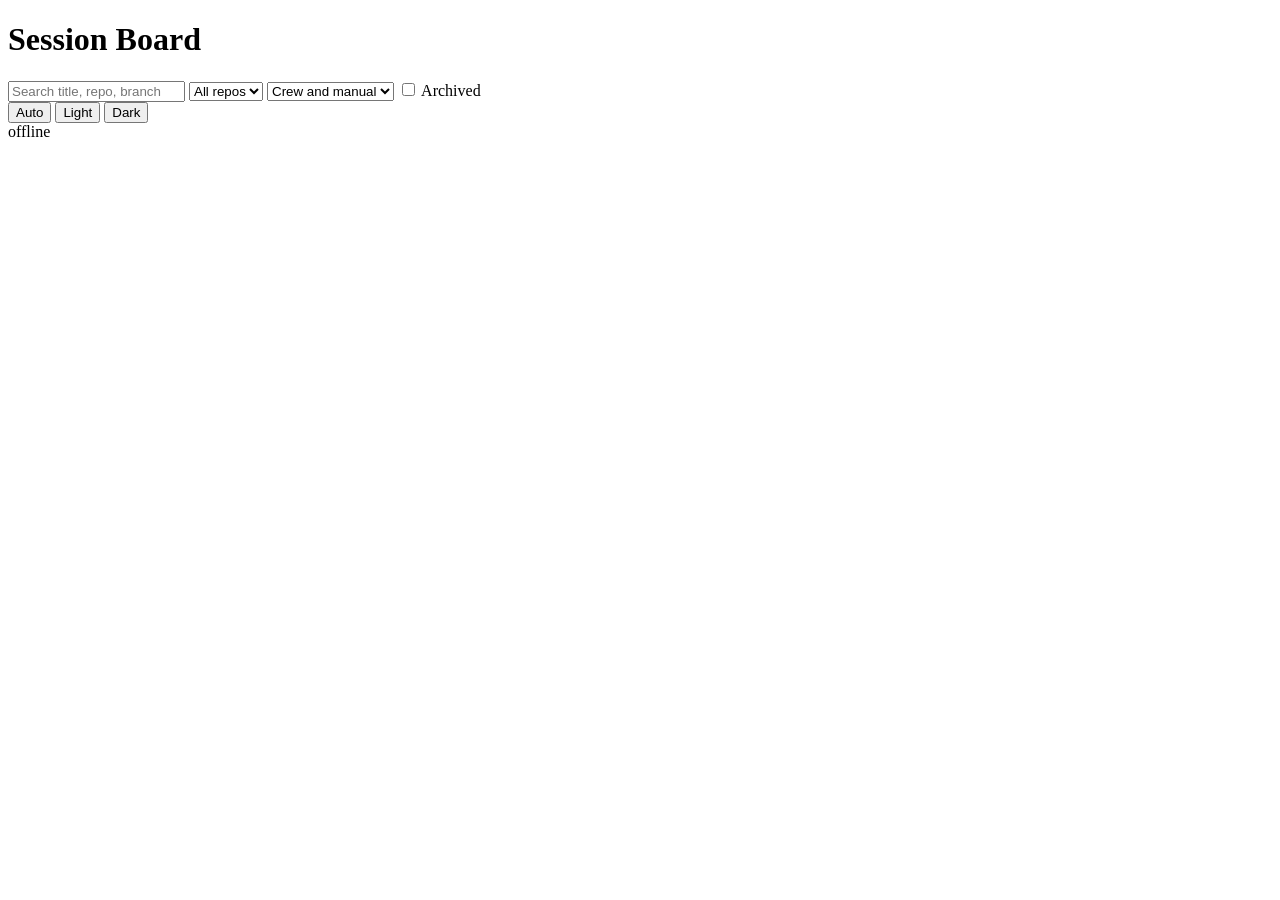
==== server/public/index.html @ 0a89644d "feat(board): a local kanban board of every Claude Code session (v0.1.0) (#318) Co-authored-by: Claud" ====
<!doctype html>
<html lang="en">
<head>
  <meta charset="utf-8">
  <meta name="viewport" content="width=device-width, initial-scale=1">
  <title>Session Board</title>
  <script src="/theme.js"></script>
  <link rel="stylesheet" href="/board.css">
  <script type="module" src="/app.mjs"></script>
</head>
<body>
  <header class="bar">
    <h1>Session Board</h1>
    <div class="filters">
      <input id="search" type="search" placeholder="Search title, repo, branch" aria-label="Search">
      <select id="repo" aria-label="Repository"><option value="">All repos</option></select>
      <select id="kind" aria-label="Session kind">
        <option value="">Crew and manual</option>
        <option value="crew">Crew only</option>
        <option value="manual">Manual only</option>
      </select>
      <label class="check"><input id="archived" type="checkbox"> Archived</label>
    </div>
    <div class="theme" role="group" aria-label="Theme">
      <button type="button" data-theme-choice="auto">Auto</button>
      <button type="button" data-theme-choice="light">Light</button>
      <button type="button" data-theme-choice="dark">Dark</button>
    </div>
    <span id="live" class="live" role="status" title="Live updates">offline</span>
  </header>
  <main id="board" class="board"></main>
  <div id="toast" class="toast" role="status" aria-live="polite"></div>
</body>
</html>
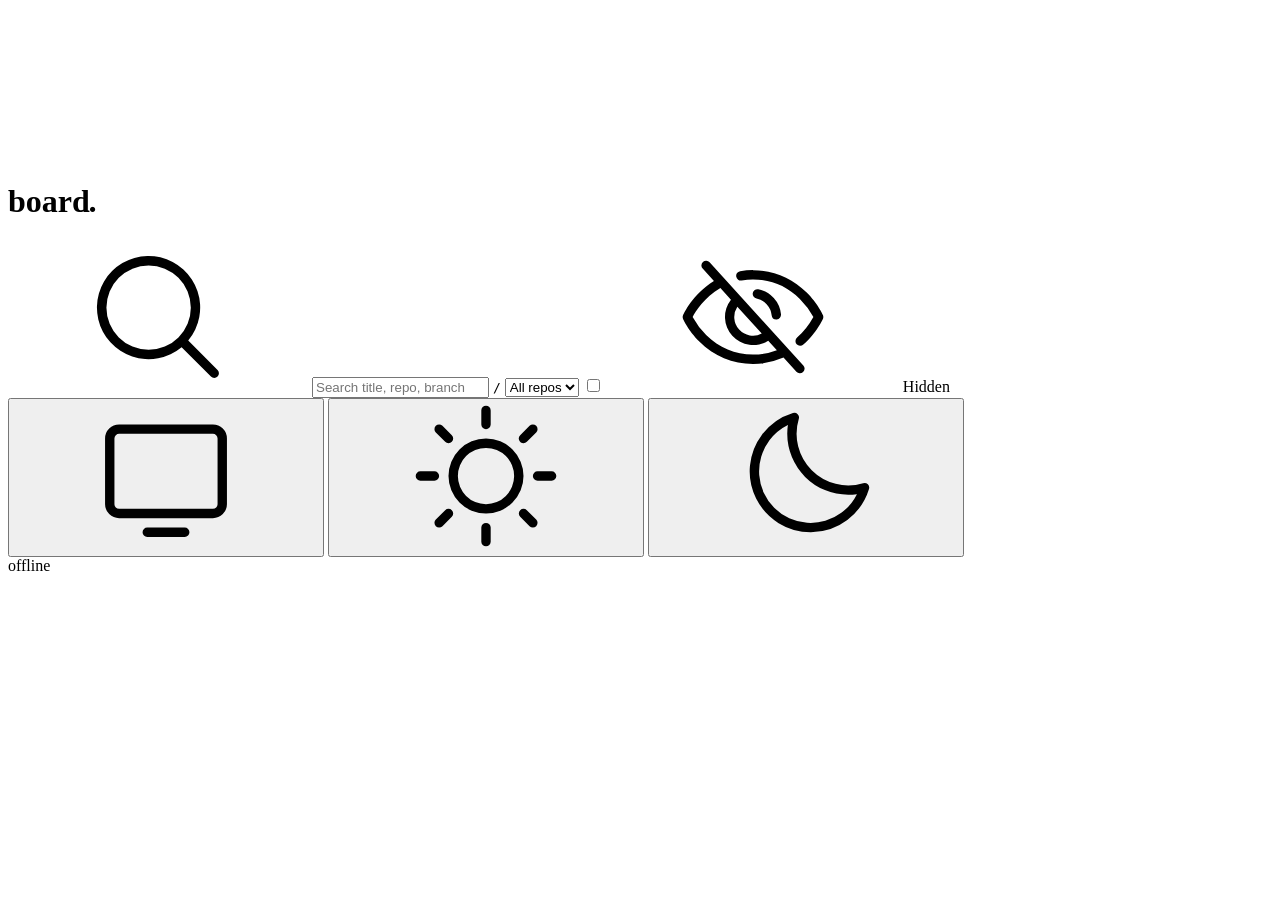
==== commit 87660383: "feat(board): new look, stable sort, subagent state and scroll fixes (v0.1.1) (#319) Co-authored-by: " ====
--- a/server/public/index.html
+++ b/server/public/index.html
@@ -9,22 +9,36 @@
   <script type="module" src="/app.mjs"></script>
 </head>
 <body>
+  <!-- The icons are inline: the CSP loads no image files. app.mjs uses them with <use>.
+       Phosphor Icons 2.1.1, regular weight, MIT License: see THIRD-PARTY-NOTICES.md. -->
+  <svg class="sprite" aria-hidden="true">
+    <symbol id="i-search" viewBox="0 0 256 256"><path d="M229.66,218.34l-50.07-50.06a88.11,88.11,0,1,0-11.31,11.31l50.06,50.07a8,8,0,0,0,11.32-11.32ZM40,112a72,72,0,1,1,72,72A72.08,72.08,0,0,1,40,112Z"/></symbol>
+    <symbol id="i-folder" viewBox="0 0 256 256"><path d="M216,72H130.67L102.93,51.2a16.12,16.12,0,0,0-9.6-3.2H40A16,16,0,0,0,24,64V200a16,16,0,0,0,16,16H216.89A15.13,15.13,0,0,0,232,200.89V88A16,16,0,0,0,216,72Zm0,128H40V64H93.33L123.2,86.4A8,8,0,0,0,128,88h88Z"/></symbol>
+    <symbol id="i-branch" viewBox="0 0 256 256"><path d="M232,64a32,32,0,1,0-40,31v17a8,8,0,0,1-8,8H96a23.84,23.84,0,0,0-8,1.38V95a32,32,0,1,0-16,0v66a32,32,0,1,0,16,0V144a8,8,0,0,1,8-8h88a24,24,0,0,0,24-24V95A32.06,32.06,0,0,0,232,64ZM64,64A16,16,0,1,1,80,80,16,16,0,0,1,64,64ZM96,192a16,16,0,1,1-16-16A16,16,0,0,1,96,192ZM200,80a16,16,0,1,1,16-16A16,16,0,0,1,200,80Z"/></symbol>
+    <symbol id="i-copy" viewBox="0 0 256 256"><path d="M216,32H88a8,8,0,0,0-8,8V80H40a8,8,0,0,0-8,8V216a8,8,0,0,0,8,8H168a8,8,0,0,0,8-8V176h40a8,8,0,0,0,8-8V40A8,8,0,0,0,216,32ZM160,208H48V96H160Zm48-48H176V88a8,8,0,0,0-8-8H96V48H208Z"/></symbol>
+    <symbol id="i-chevron" viewBox="0 0 256 256"><path d="M213.66,101.66l-80,80a8,8,0,0,1-11.32,0l-80-80A8,8,0,0,1,53.66,90.34L128,164.69l74.34-74.35a8,8,0,0,1,11.32,11.32Z"/></symbol>
+    <symbol id="i-eye-off" viewBox="0 0 256 256"><path d="M53.92,34.62A8,8,0,1,0,42.08,45.38L61.32,66.55C25,88.84,9.38,123.2,8.69,124.76a8,8,0,0,0,0,6.5c.35.79,8.82,19.57,27.65,38.4C61.43,194.74,93.12,208,128,208a127.11,127.11,0,0,0,52.07-10.83l22,24.21a8,8,0,1,0,11.84-10.76Zm47.33,75.84,41.67,45.85a32,32,0,0,1-41.67-45.85ZM128,192c-30.78,0-57.67-11.19-79.93-33.25A133.16,133.16,0,0,1,25,128c4.69-8.79,19.66-33.39,47.35-49.38l18,19.75a48,48,0,0,0,63.66,70l14.73,16.2A112,112,0,0,1,128,192Zm6-95.43a8,8,0,0,1,3-15.72,48.16,48.16,0,0,1,38.77,42.64,8,8,0,0,1-7.22,8.71,6.39,6.39,0,0,1-.75,0,8,8,0,0,1-8-7.26A32.09,32.09,0,0,0,134,96.57Zm113.28,34.69c-.42.94-10.55,23.37-33.36,43.8a8,8,0,1,1-10.67-11.92A132.77,132.77,0,0,0,231.05,128a133.15,133.15,0,0,0-23.12-30.77C185.67,75.19,158.78,64,128,64a118.37,118.37,0,0,0-19.36,1.57A8,8,0,1,1,106,49.79,134,134,0,0,1,128,48c34.88,0,66.57,13.26,91.66,38.35,18.83,18.83,27.3,37.62,27.65,38.41A8,8,0,0,1,247.31,131.26Z"/></symbol>
+    <symbol id="i-eye" viewBox="0 0 256 256"><path d="M247.31,124.76c-.35-.79-8.82-19.58-27.65-38.41C194.57,61.26,162.88,48,128,48S61.43,61.26,36.34,86.35C17.51,105.18,9,124,8.69,124.76a8,8,0,0,0,0,6.5c.35.79,8.82,19.57,27.65,38.4C61.43,194.74,93.12,208,128,208s66.57-13.26,91.66-38.34c18.83-18.83,27.3-37.61,27.65-38.4A8,8,0,0,0,247.31,124.76ZM128,192c-30.78,0-57.67-11.19-79.93-33.25A133.47,133.47,0,0,1,25,128,133.33,133.33,0,0,1,48.07,97.25C70.33,75.19,97.22,64,128,64s57.67,11.19,79.93,33.25A133.46,133.46,0,0,1,231.05,128C223.84,141.46,192.43,192,128,192Zm0-112a48,48,0,1,0,48,48A48.05,48.05,0,0,0,128,80Zm0,80a32,32,0,1,1,32-32A32,32,0,0,1,128,160Z"/></symbol>
+    <symbol id="i-sun" viewBox="0 0 256 256"><path d="M120,40V16a8,8,0,0,1,16,0V40a8,8,0,0,1-16,0Zm72,88a64,64,0,1,1-64-64A64.07,64.07,0,0,1,192,128Zm-16,0a48,48,0,1,0-48,48A48.05,48.05,0,0,0,176,128ZM58.34,69.66A8,8,0,0,0,69.66,58.34l-16-16A8,8,0,0,0,42.34,53.66Zm0,116.68-16,16a8,8,0,0,0,11.32,11.32l16-16a8,8,0,0,0-11.32-11.32ZM192,72a8,8,0,0,0,5.66-2.34l16-16a8,8,0,0,0-11.32-11.32l-16,16A8,8,0,0,0,192,72Zm5.66,114.34a8,8,0,0,0-11.32,11.32l16,16a8,8,0,0,0,11.32-11.32ZM48,128a8,8,0,0,0-8-8H16a8,8,0,0,0,0,16H40A8,8,0,0,0,48,128Zm80,80a8,8,0,0,0-8,8v24a8,8,0,0,0,16,0V216A8,8,0,0,0,128,208Zm112-88H216a8,8,0,0,0,0,16h24a8,8,0,0,0,0-16Z"/></symbol>
+    <symbol id="i-moon" viewBox="0 0 256 256"><path d="M233.54,142.23a8,8,0,0,0-8-2,88.08,88.08,0,0,1-109.8-109.8,8,8,0,0,0-10-10,104.84,104.84,0,0,0-52.91,37A104,104,0,0,0,136,224a103.09,103.09,0,0,0,62.52-20.88,104.84,104.84,0,0,0,37-52.91A8,8,0,0,0,233.54,142.23ZM188.9,190.34A88,88,0,0,1,65.66,67.11a89,89,0,0,1,31.4-26A106,106,0,0,0,96,56,104.11,104.11,0,0,0,200,160a106,106,0,0,0,14.92-1.06A89,89,0,0,1,188.9,190.34Z"/></symbol>
+    <symbol id="i-monitor" viewBox="0 0 256 256"><path d="M208,40H48A24,24,0,0,0,24,64V176a24,24,0,0,0,24,24H208a24,24,0,0,0,24-24V64A24,24,0,0,0,208,40Zm8,136a8,8,0,0,1-8,8H48a8,8,0,0,1-8-8V64a8,8,0,0,1,8-8H208a8,8,0,0,1,8,8Zm-48,48a8,8,0,0,1-8,8H96a8,8,0,0,1,0-16h64A8,8,0,0,1,168,224Z"/></symbol>
+    <symbol id="i-check" viewBox="0 0 256 256"><path d="M173.66,98.34a8,8,0,0,1,0,11.32l-56,56a8,8,0,0,1-11.32,0l-24-24a8,8,0,0,1,11.32-11.32L112,148.69l50.34-50.35A8,8,0,0,1,173.66,98.34ZM232,128A104,104,0,1,1,128,24,104.11,104.11,0,0,1,232,128Zm-16,0a88,88,0,1,0-88,88A88.1,88.1,0,0,0,216,128Z"/></symbol>
+  </svg>
   <header class="bar">
-    <h1>Session Board</h1>
+    <h1 class="brand" aria-label="Session Board">board<i>.</i></h1>
     <div class="filters">
-      <input id="search" type="search" placeholder="Search title, repo, branch" aria-label="Search">
+      <label class="search">
+        <svg class="icon" aria-hidden="true"><use href="#i-search"/></svg>
+        <input id="search" type="search" placeholder="Search title, repo, branch" aria-label="Search" aria-keyshortcuts="/">
+        <kbd aria-hidden="true">/</kbd>
+      </label>
       <select id="repo" aria-label="Repository"><option value="">All repos</option></select>
-      <select id="kind" aria-label="Session kind">
-        <option value="">Crew and manual</option>
-        <option value="crew">Crew only</option>
-        <option value="manual">Manual only</option>
-      </select>
-      <label class="check"><input id="archived" type="checkbox"> Archived</label>
+      <label class="check"><input id="archived" type="checkbox"><svg class="icon" aria-hidden="true"><use href="#i-eye-off"/></svg>Hidden</label>
     </div>
     <div class="theme" role="group" aria-label="Theme">
-      <button type="button" data-theme-choice="auto">Auto</button>
-      <button type="button" data-theme-choice="light">Light</button>
-      <button type="button" data-theme-choice="dark">Dark</button>
+      <button type="button" data-theme-choice="auto" aria-label="Auto theme" title="Auto"><svg class="icon" aria-hidden="true"><use href="#i-monitor"/></svg></button>
+      <button type="button" data-theme-choice="light" aria-label="Light theme" title="Light"><svg class="icon" aria-hidden="true"><use href="#i-sun"/></svg></button>
+      <button type="button" data-theme-choice="dark" aria-label="Dark theme" title="Dark"><svg class="icon" aria-hidden="true"><use href="#i-moon"/></svg></button>
     </div>
     <span id="live" class="live" role="status" title="Live updates">offline</span>
   </header>
